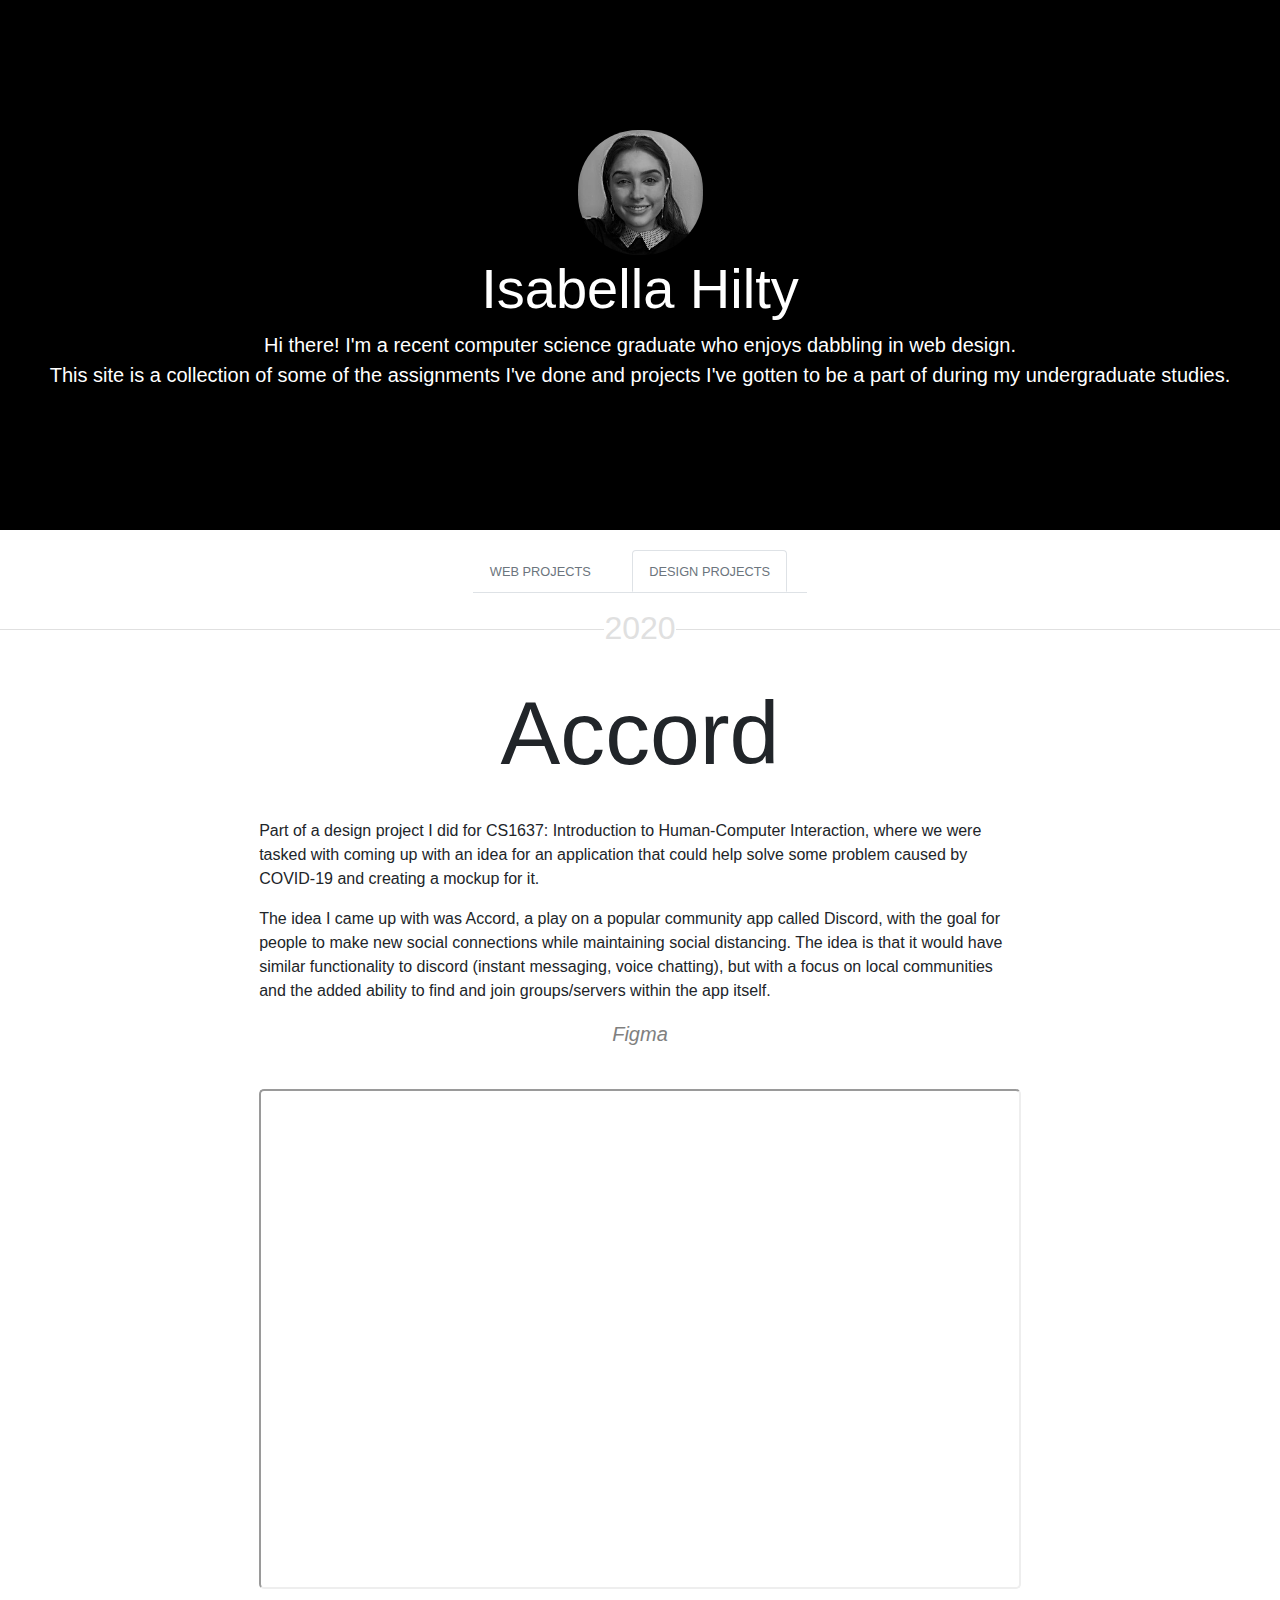
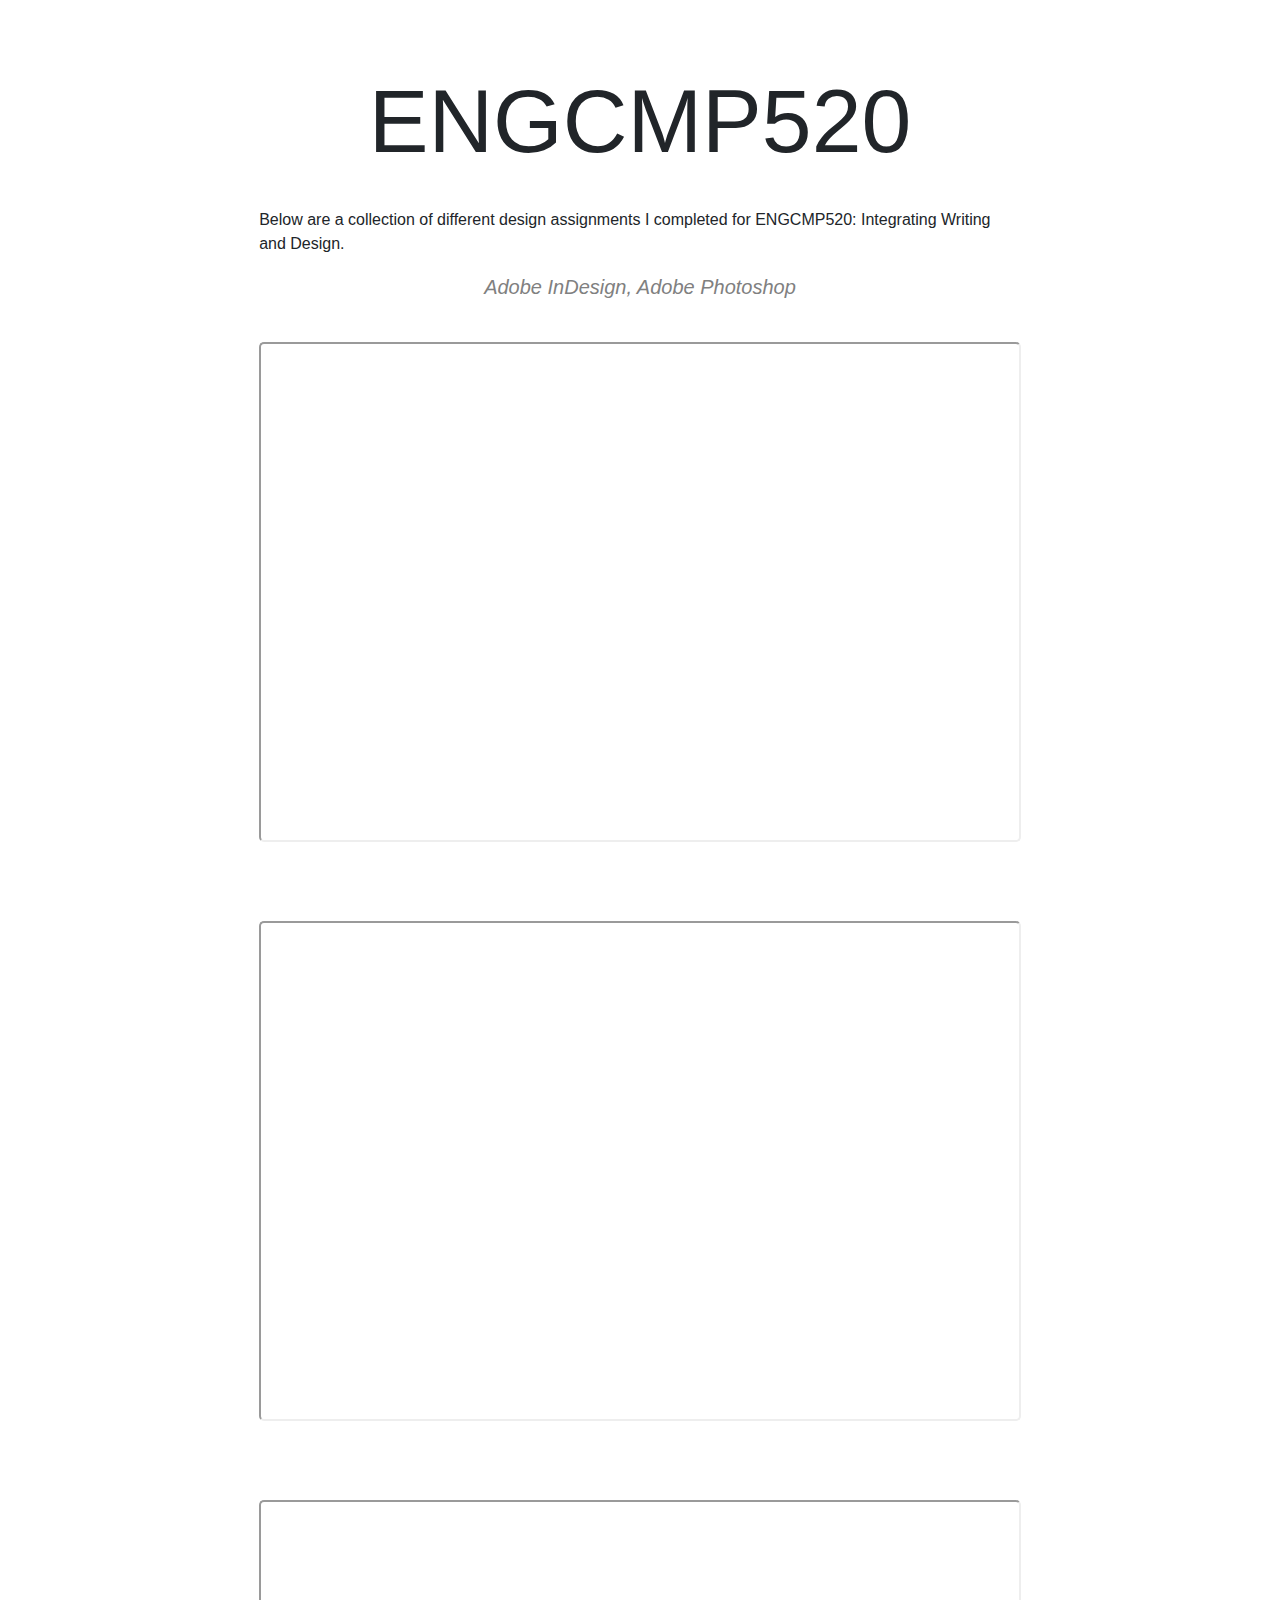
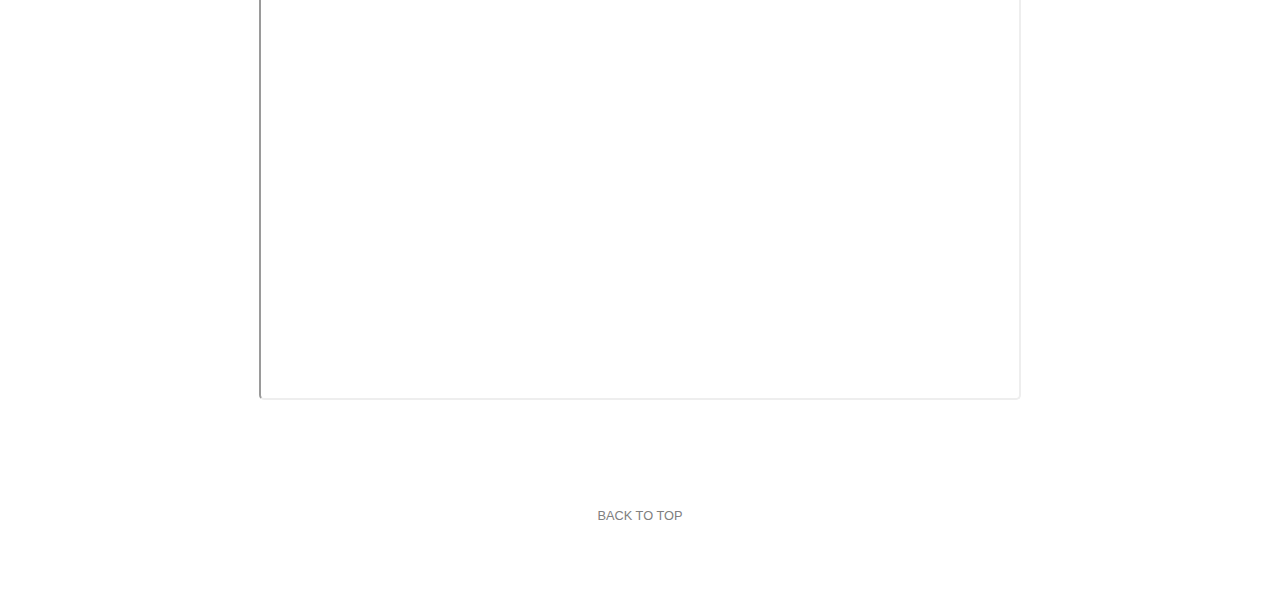
==== designprojects.html @ 72d19a79 "Add files via upload" ====
<!DOCTYPE html>

<html>

<head>
  <meta charset="utf-8" />
  <meta name="viewport" content="width=device-width, initial-scale=1.0">
  <!-- Latest compiled and minified CSS -->
  <link rel="stylesheet" href="https://maxcdn.bootstrapcdn.com/bootstrap/4.5.2/css/bootstrap.min.css">
  <link rel="stylesheet" type="text/css" href="style/site.css"/>
  <!-- jQuery library -->
  <script src="https://ajax.googleapis.com/ajax/libs/jquery/3.5.1/jquery.min.js"></script>
  <!-- Popper JS -->
  <script src="https://cdnjs.cloudflare.com/ajax/libs/popper.js/1.16.0/umd/popper.min.js"></script>
  <!-- Latest compiled JavaScript -->
  <script src="https://maxcdn.bootstrapcdn.com/bootstrap/4.5.2/js/bootstrap.min.js"></script>
</head>


<!-- introduction -->
<div class="jumbotron rounded-0" style="max-width:none; background-color:black; padding-top:130px;padding-bottom:100px;margin-bottom:20px;">
<center>
  <img src="images/profile.jpg" style="width:125px; border-radius:60px;">
  <h1 class="display-4" style="color:white;">Isabella Hilty</h1>
  <p class="lead" style="color:white; text-align:center; max-width:1000">Hi there! I'm a recent computer science graduate who enjoys dabbling in web design.
    <br>This site is a collection of some of the assignments I've done and projects I've gotten to be a part of during my undergraduate studies.</p>
</center>
<br id="top">
</div>

<!-- navigation -->
<div class="col-md-12 text-center" id="navn">
<p></p>
<ul class="nav nav-tabs" id="center-tabs">
  <li class="nav-item">
    <a class="nav-link" href="index.html"><small class="text-muted">WEB PROJECTS</small></a>
  </li>
  <li class="nav-item">
    <a class="nav-link active" href="#"><small class="text-muted">DESIGN PROJECTS</small></a>
  </li>
</ul>
</div>

<body>
    <div class="container-fluid">
      <div class="row">

        <center>

           <!-- DESIGN PROJECTS -->
        <div class="col-9 col-sm-10 text-center">

             <!-- ACCORD -->
             <p></p>
             <div>
               <h2>2020</h2>
               <br>
               <h1 class="display-2">Accord</h1><br>
               <p>Part of a design project I did for CS1637: Introduction to Human-Computer Interaction, where we were tasked with coming up with an idea for an application that could
                 help solve some problem caused by COVID-19 and creating a mockup for it.</p>
                 <p>The idea I came up with was Accord, a play on a popular community app called Discord, with the goal for people to make new social connections while maintaining social distancing. The idea is that it would have similar functionality to discord (instant messaging, voice chatting), but
                   with a focus on local communities and the added ability to find and join groups/servers within the app itself.</p>
                 <em><p class="lead text-center" style="color:grey;">Figma</p></em>
                 <br>
                 <iframe src="images/accordmockup.pdf" style="border-radius:5px;"></iframe>
               <br><br>
             </div>

             <!-- ENGCMP ASSIGNMENTS -->
             <div><br><br>
               <h1 class="display-2">ENGCMP520</h1><br>
               <p>Below are a collection of different design assignments I completed for ENGCMP520: Integrating Writing and Design.</p>
                 <em><p class="lead text-center" style="color:grey;">Adobe InDesign, Adobe Photoshop</p></em>
                 <br>
                 <iframe src="images/hilty_longDesign.pdf" style="border-radius:5px;"></iframe>
                 <br><br><br><br>
                 <iframe src="images/hilty_revisedHowTo.pdf" style="border-radius:5px;"></iframe>
                 <br><br><br><br>
                 <iframe src="images/hilty_selfdefined.pdf" style="border-radius:5px;"></iframe>
                 <br><br><br>
               <br><br>
             </div>

            </div>

              <small class="text-muted"> <a href="#top" style="color:grey;">BACK TO TOP</small></a>
              <br><br><br><br>
           </center>
          </div>
      </div>
    </div>
  </body>
</html>
---- style/site.css ----
#content { position: relative; }
#center-tabs { display: inline-block; }
#navn a { display: inline-block; }

body div {
  max-width: 950px;
}
body p {
  text-align: left;
}

h2 {
    color: #e0e0e0;
    position: relative;
    z-index: 1;
    overflow: visible;
    text-align: center;
}
h2:before, h2:after {
    position: absolute;
    top: 51%;
    overflow: visible;
    width: 100%;
    height: 1px;
    content: '\a0';
    background-color: #e0e0e0;
}
h2:before {
    margin-left: -100%;
    text-align: center;
}

h6 {
    text-align: left;
}

article {
    transition: all 300ms;
}
article:hover {
    transform: scale(1.08);
}

ul {
    list-style-type: none;
    margin:0;
    padding:0;
}

li {
    width:auto;
    display:inline;
    padding-right:20px;
}

iframe {
  width: 100%;
  max-width: 800px;
  height: 500px;
}

.mid { text-align: center; }
.bot { text-align: right; }
.display-2 { font-size:7vw; }
@media screen and (min-width: 1300px) {
  .display-2 {
     font-size: 5vw;
  }
  @media screen and (min-width: 1800px) {
    .display-2 {
       font-size: 4vw;
    }
}
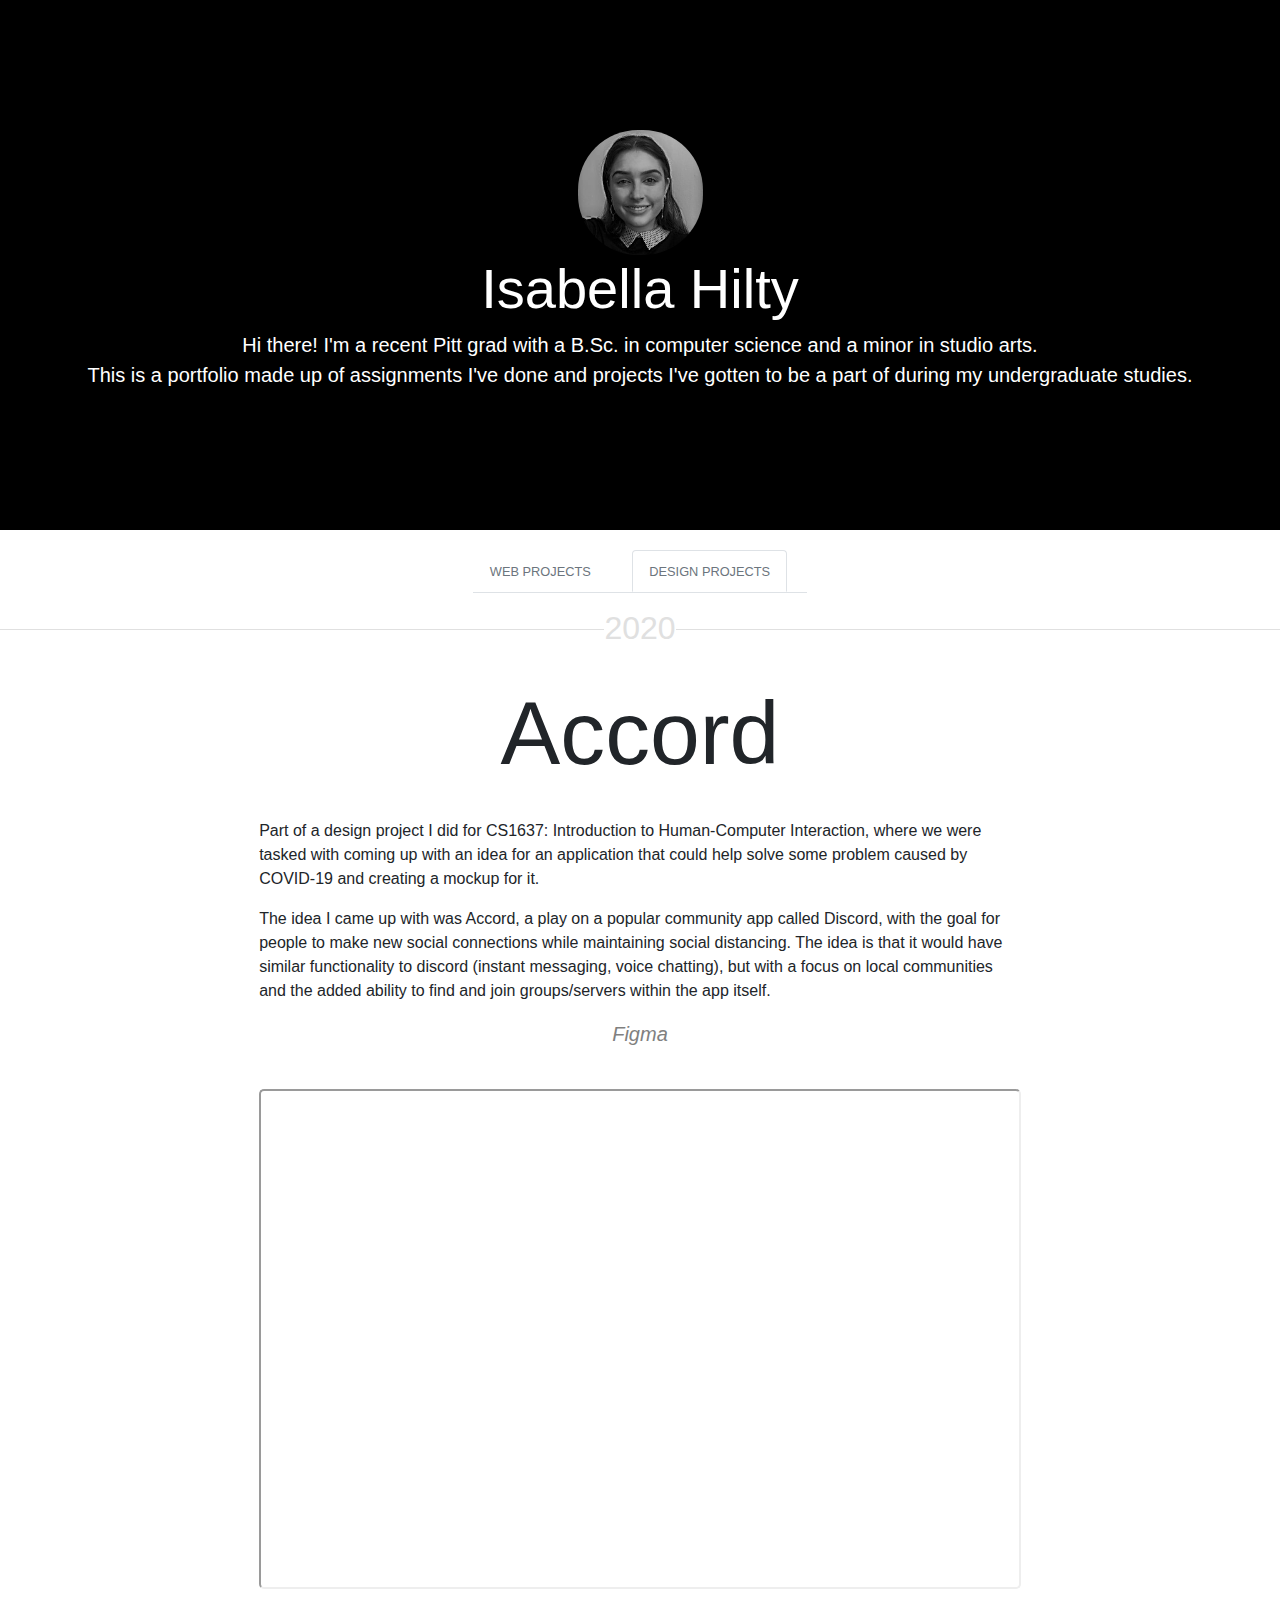
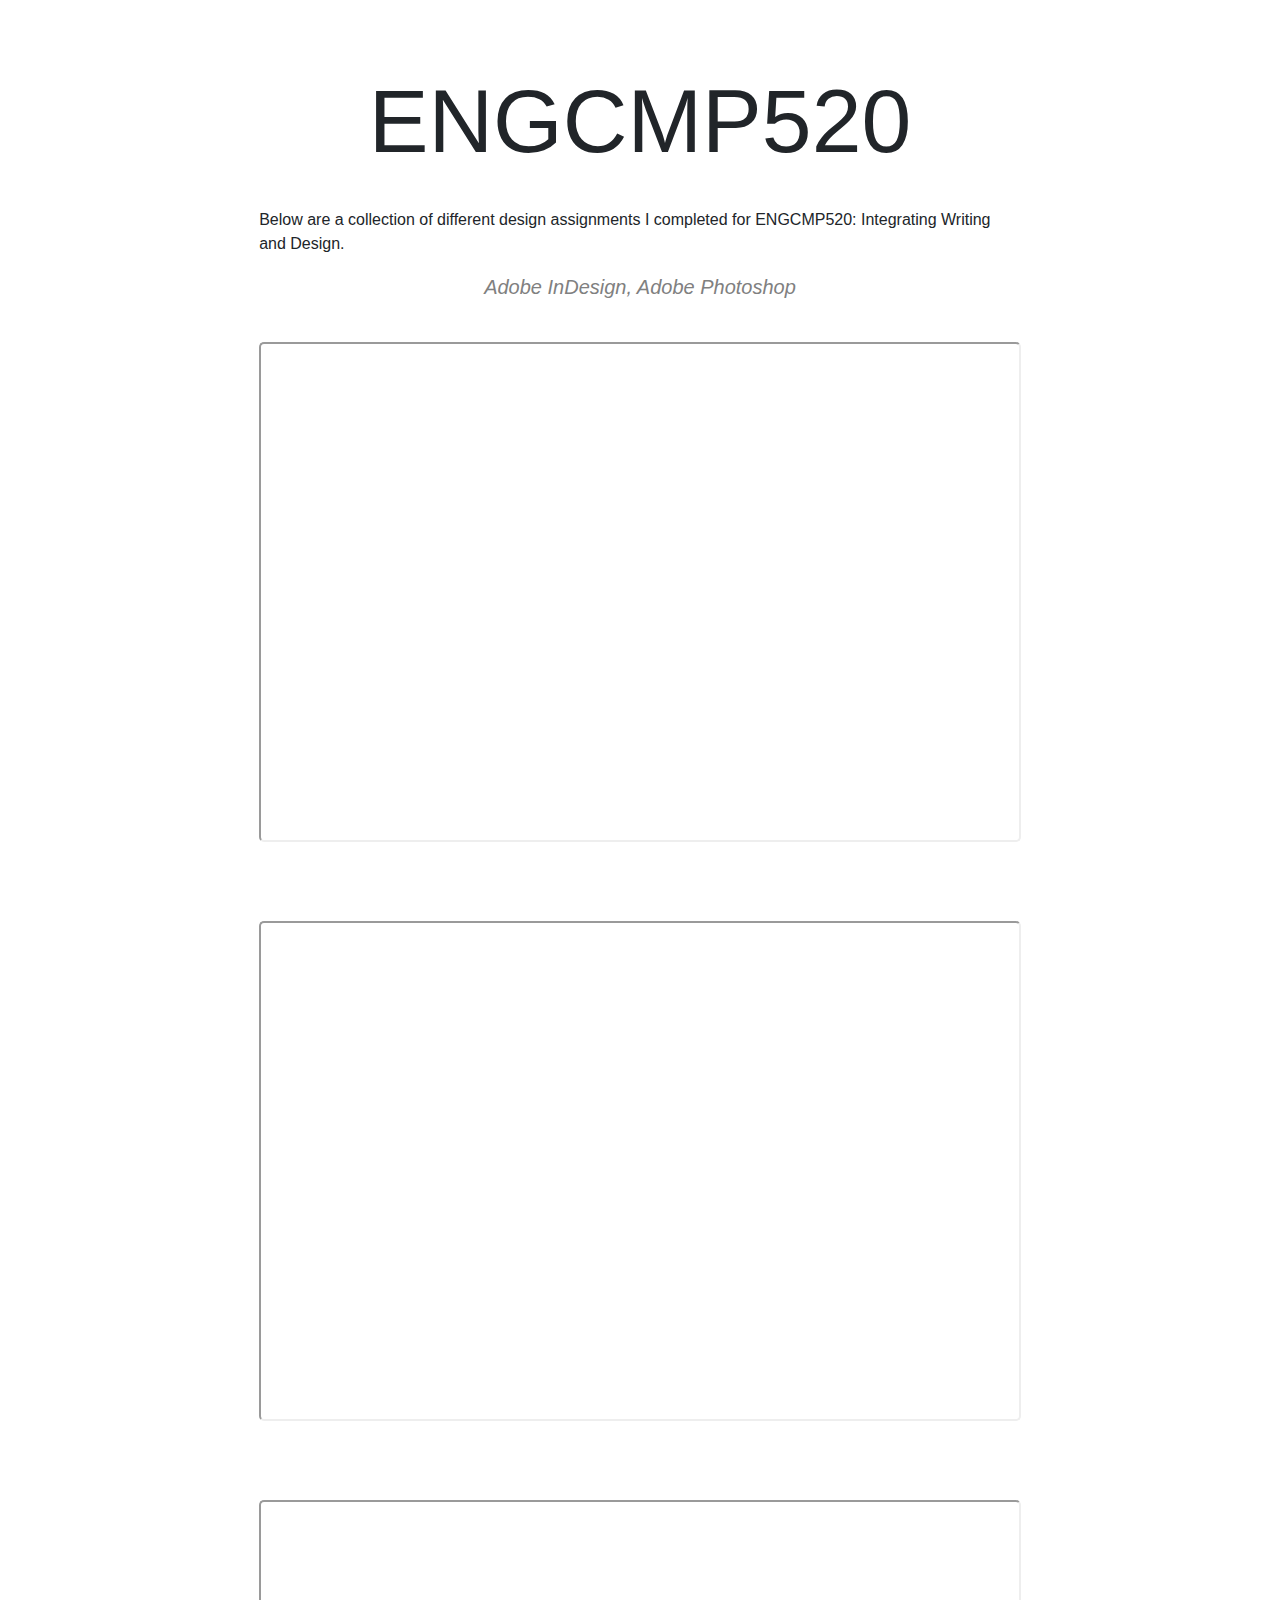
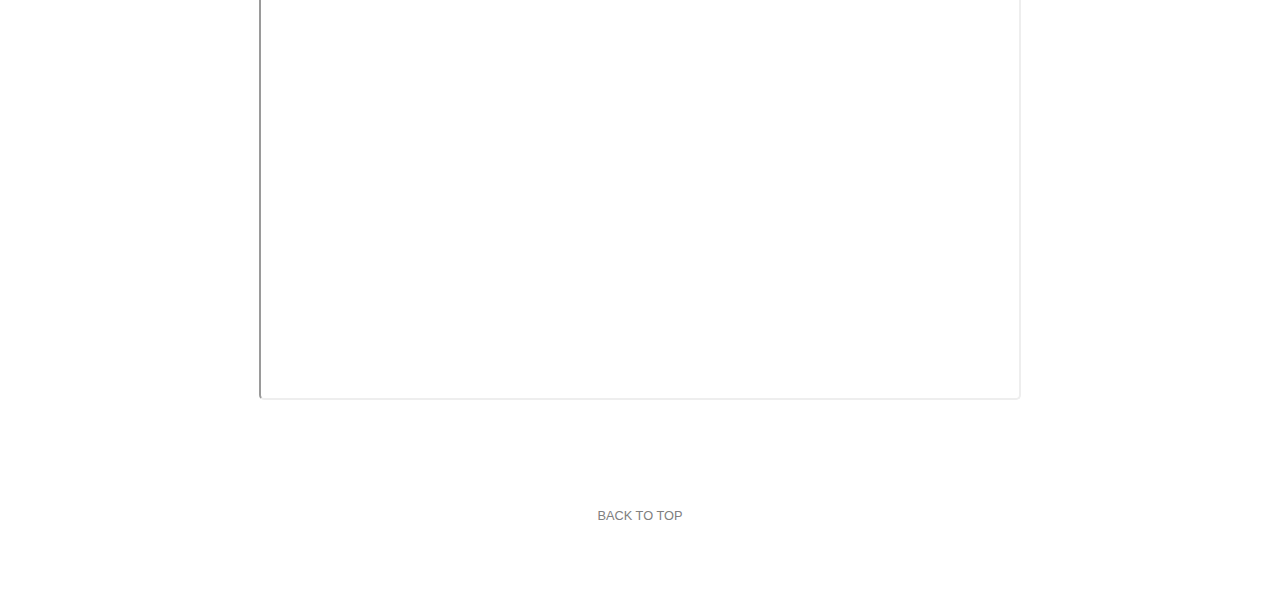
==== commit d2c8fe15: "Update designprojects.html" ====
--- a/designprojects.html
+++ b/designprojects.html
@@ -17,15 +17,15 @@
 </head>
 
 
-<!-- introduction -->
+  <!-- introduction -->
 <div class="jumbotron rounded-0" style="max-width:none; background-color:black; padding-top:130px;padding-bottom:100px;margin-bottom:20px;">
-<center>
-  <img src="images/profile.jpg" style="width:125px; border-radius:60px;">
-  <h1 class="display-4" style="color:white;">Isabella Hilty</h1>
-  <p class="lead" style="color:white; text-align:center; max-width:1000">Hi there! I'm a recent computer science graduate who enjoys dabbling in web design.
-    <br>This site is a collection of some of the assignments I've done and projects I've gotten to be a part of during my undergraduate studies.</p>
-</center>
-<br id="top">
+  <center>
+    <img src="images/profile.jpg" style="width:125px; border-radius:60px;">
+    <h1 class="display-4" style="color:white;">Isabella Hilty</h1>
+    <p class="lead" style="color:white; text-align:center; max-width:1000">Hi there! I'm a recent Pitt grad with a B.Sc. in computer science and a minor in studio arts.
+      <br>This is a portfolio made up of assignments I've done and projects I've gotten to be a part of during my undergraduate studies.</p>
+  </center>
+  <br id="top">
 </div>
 
 <!-- navigation -->
@@ -33,10 +33,10 @@
 <p></p>
 <ul class="nav nav-tabs" id="center-tabs">
   <li class="nav-item">
-    <a class="nav-link" href="index.html"><small class="text-muted">WEB PROJECTS</small></a>
+    <a class="nav-link" href="index.html#top"><small class="text-muted">WEB PROJECTS</small></a>
   </li>
   <li class="nav-item">
-    <a class="nav-link active" href="#"><small class="text-muted">DESIGN PROJECTS</small></a>
+    <a class="nav-link active" href="#top"><small class="text-muted">DESIGN PROJECTS</small></a>
   </li>
 </ul>
 </div>
--- a/style/site.css
+++ b/style/site.css
@@ -21,14 +21,23 @@
     position: absolute;
     top: 51%;
     overflow: visible;
-    width: 100%;
+    width: 50%;
     height: 1px;
     content: '\a0';
     background-color: #e0e0e0;
 }
+
 h2:before {
-    margin-left: -100%;
+    margin-left: -50%;
     text-align: center;
+}
+@media screen and (min-width: 1000px) {
+  h2:before, h2:after {
+      width: 100%;
+    }
+  h2:before {
+      margin-left: -100%;
+    }
 }
 
 h6 {
@@ -67,7 +76,8 @@
   .display-2 {
      font-size: 5vw;
   }
-  @media screen and (min-width: 1800px) {
+}
+@media screen and (min-width: 1800px) {
     .display-2 {
        font-size: 4vw;
     }
